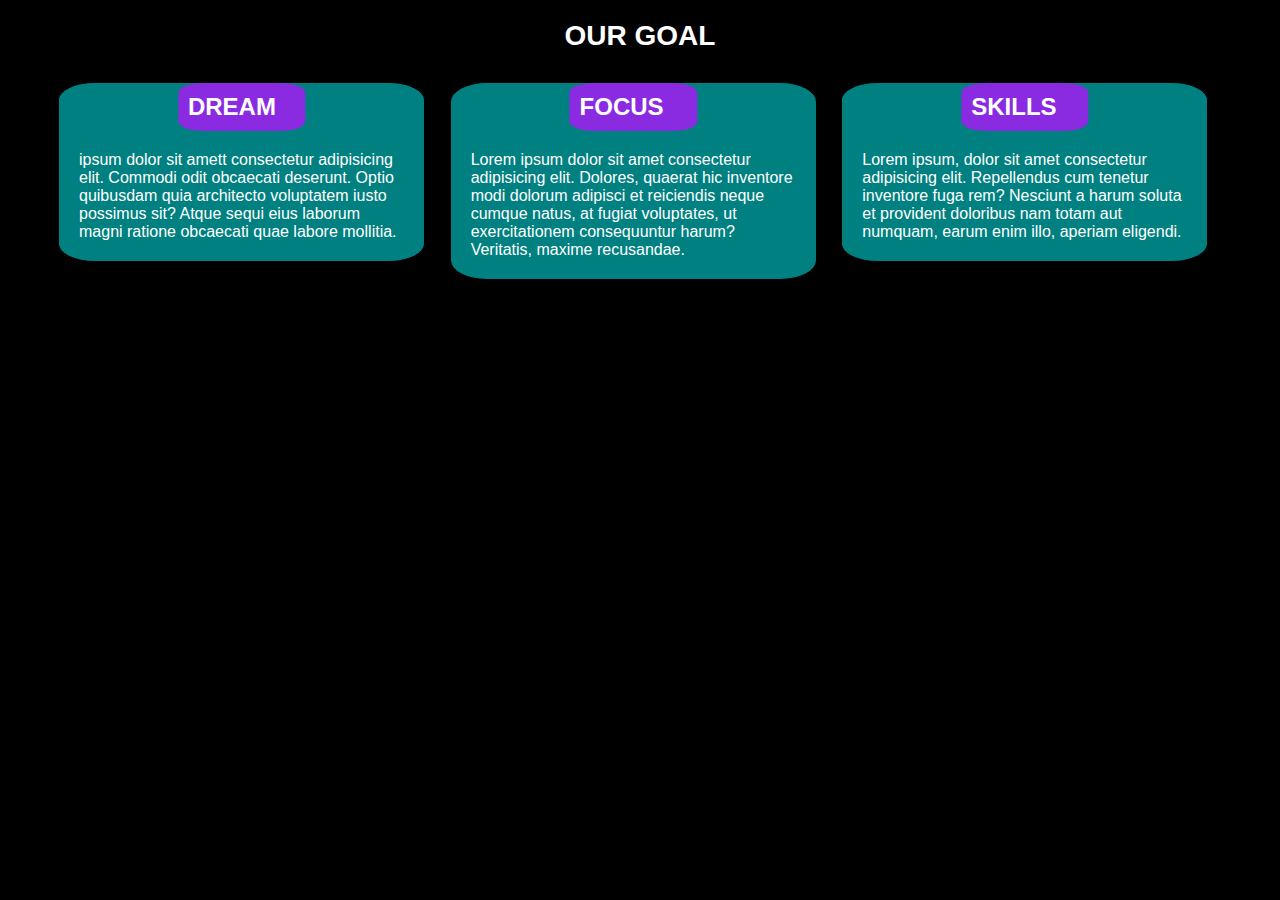
==== index.html @ 0ee1792e "Rename home.html to index.html" ====
<!html>
<html lang="en">
<head>
    <meta charset="UTF-8">
    <meta http-equiv="X-UA-Compatible" content="IE=edge">
    <meta name="viewport" content="width=device-width, initial-scale=1.0">
    <title>uhhh</title>
    <link rel="stylesheet" href="css/styles.css">
    <body>
        <h1>OUR GOAL</h1>
<main class="infoclass">
    <div class="paradiv">
        <div class="paraone">
            <h2 class="paraoneh3">
                DREAM
            </h3>
            
            ipsum dolor sit amett consectetur adipisicing elit. Commodi odit obcaecati deserunt. Optio quibusdam quia architecto voluptatem iusto possimus sit? Atque sequi eius laborum magni ratione obcaecati quae labore mollitia.</div>
        <div class="paratwo">
            <h2 class="paratwoh3">
                FOCUS
            </h3>
            Lorem ipsum dolor sit amet consectetur adipisicing elit. Dolores, quaerat hic inventore modi dolorum adipisci et reiciendis neque cumque natus, at fugiat voluptates, ut exercitationem consequuntur harum? Veritatis, maxime recusandae.</div>
            <div class="parathree">
                <h2 class="parathreeh3">
                   SKILLS
               </h3>
        Lorem ipsum, dolor sit amet consectetur adipisicing elit. Repellendus cum tenetur inventore fuga rem? Nesciunt a harum soluta et provident doloribus nam totam aut numquam, earum enim illo, aperiam eligendi.</div>
    </div>
</main>


    








</body>
</html>
---- css/styles.css ----
body {
  font-size: 16px;
  font-family: 'Gill Sans', 'Gill Sans MT', Calibri, 'Trebuchet MS', sans-serif;
  background-color: black;
  color: #fff;
}
/*fggg*/
h1 {
  text-align: center;
  font-size: 28px;
  margin-top: 20px;
}

.paraone,
.paratwo,
.parathree {
  background-color: teal;
  clear: both;
  border: 1px solid black;
  padding: 20px;
  margin-bottom: 20px;
  position: relative;
}

.paraoneh3,
.paratwoh3,
.parathreeh3 {
  position: absolute;

  left: 50%;
  transform: translateX(-50%);
  background-color: blueviolet;
  margin: 0;
  padding: 10px;
  border-radius: 5px;
  color: white;
}

@media (min-width: 992px) {
  .paraone,
  .parathree,
  .paratwo {
    position: relative;
    width: 30%;
    box-sizing: border-box;
    display: inline-block;
    margin: 10px;
    vertical-align: top;
    border-radius: 10%;
  }
  
  .paraoneh3,
  .paratwoh3,
  .parathreeh3 {
    width: 33%;
    position: relative;
    left: 50%;
    top: -20px;
    border-radius: 20%;
  }

  .paradiv,
  .infoclass {
    margin-left: 20px;
    margin-top: 20px;
  }
}

@media (max-width: 767px) {
  .paraone,
  .paratwo,
  .parathree {
    width: 100%;
  }

  .paraoneh3,
  .paratwoh3,
  .parathreeh3 {
    width: 33%;
    position: relative;
    left: 50%;
    top: -20px;
    border-radius: 20%;
    
  }
  .body{
    width: 90%;
  }
  
}
@media(min-width:768px) and (max-width:991px)
{
  .paraone
 {
   float:left;
    width: 47%;
 }
  .paratwo{
   float:right;
    width: 47%;
    top:-250px;
   }
 .parathree
 {
   width: 100%;
   top:-200px;
 }

.parathree,.paratwo,.paraone{
          height:150px;
padding:70px 10px 10px 10px;
}

 .paraoneh3,
  .paratwoh3,
  .parathreeh3 {
    width: 33%;
    position: relative;
    left: 50%;
    top: -20px;
    border-radius: 20%;
    
  }
}
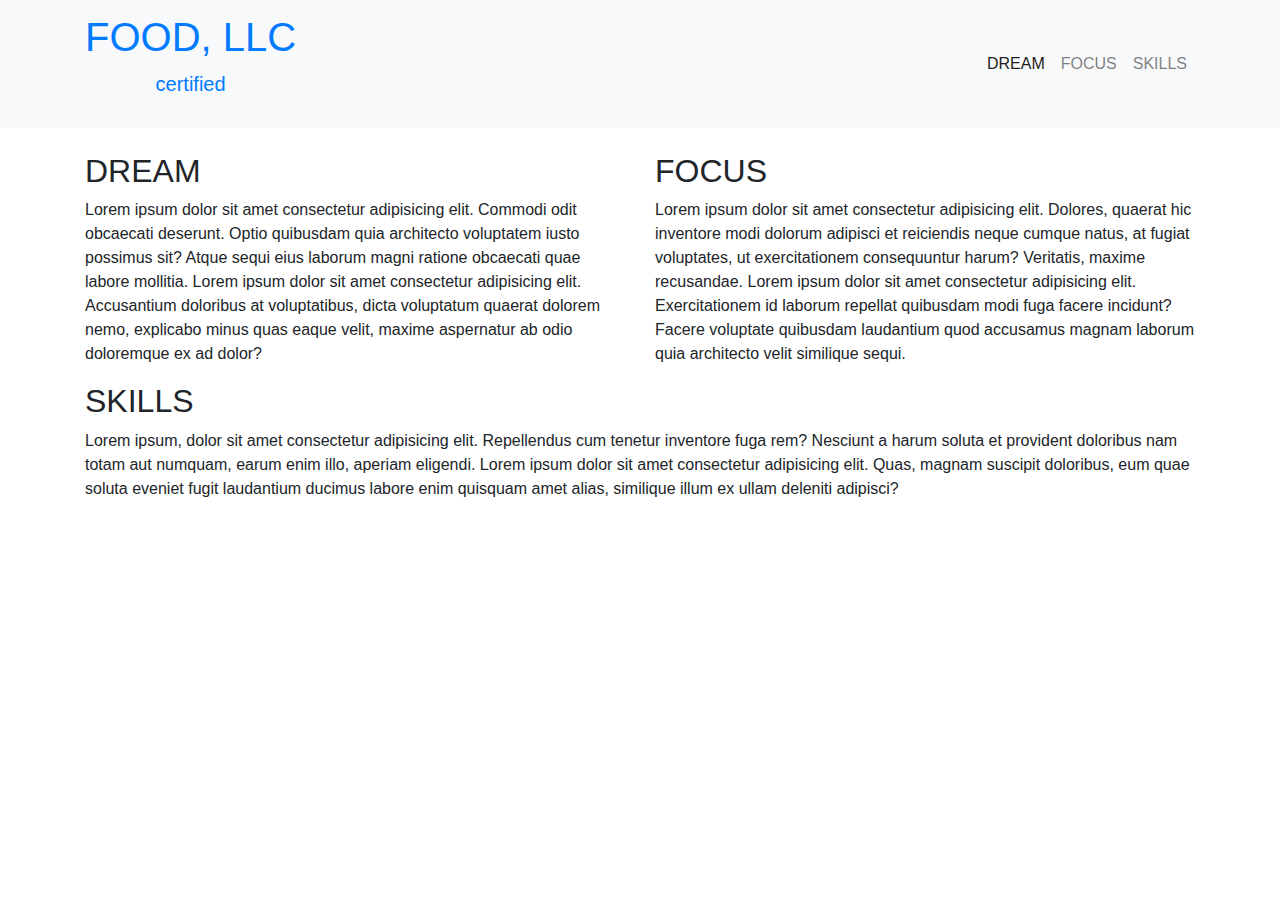
==== commit 72e3c5ad: "Update index.html" ====
--- a/index.html
+++ b/index.html
@@ -1,43 +1,98 @@
-<!html>
+<!DOCTYPE html>
 <html lang="en">
+
 <head>
     <meta charset="UTF-8">
     <meta http-equiv="X-UA-Compatible" content="IE=edge">
     <meta name="viewport" content="width=device-width, initial-scale=1.0">
-    <title>uhhh</title>
-    <link rel="stylesheet" href="css/styles.css">
-    <body>
-        <h1>OUR GOAL</h1>
-<main class="infoclass">
-    <div class="paradiv">
-        <div class="paraone">
-            <h2 class="paraoneh3">
-                DREAM
-            </h3>
-            
-            ipsum dolor sit amett consectetur adipisicing elit. Commodi odit obcaecati deserunt. Optio quibusdam quia architecto voluptatem iusto possimus sit? Atque sequi eius laborum magni ratione obcaecati quae labore mollitia.</div>
-        <div class="paratwo">
-            <h2 class="paratwoh3">
-                FOCUS
-            </h3>
-            Lorem ipsum dolor sit amet consectetur adipisicing elit. Dolores, quaerat hic inventore modi dolorum adipisci et reiciendis neque cumque natus, at fugiat voluptates, ut exercitationem consequuntur harum? Veritatis, maxime recusandae.</div>
-            <div class="parathree">
-                <h2 class="parathreeh3">
-                   SKILLS
-               </h3>
-        Lorem ipsum, dolor sit amet consectetur adipisicing elit. Repellendus cum tenetur inventore fuga rem? Nesciunt a harum soluta et provident doloribus nam totam aut numquam, earum enim illo, aperiam eligendi.</div>
-    </div>
-</main>
+    <title>Document</title>
+    <!-- Bootstrap CSS -->
+    <link rel="stylesheet" href="https://stackpath.bootstrapcdn.com/bootstrap/4.5.2/css/bootstrap.min.css">
+<link rel="stylesheet" href="css/assign_two.css">
 
+    <script src="https://code.jquery.com/jquery-3.5.1.slim.min.js"></script>
+    <!-- Bootstrap JS -->
+    <script src="https://stackpath.bootstrapcdn.com/bootstrap/4.5.2/js/bootstrap.min.js"></script>
+</head>
 
-    
-
-
-
-
-
-
-
+<body>
+    <header>
+        <nav class="navbar navbar-expand-md navbar-light bg-light" id="header-nav">
+            <div class="container">
+                <div class="navbar-brand">
+                    <a href="assign_two.html" class="d-flex flex-column align-items-center">
+                        <h1>FOOD, LLC</h1>
+                        <p class="certified-text">certified</p>
+                    </a>
+                </div>
+                <button class="navbar-toggler" type="button" data-toggle="collapse" data-target="#navbarMenu"
+                    aria-controls="navbarMenu" aria-expanded="false" aria-label="Toggle navigation">
+                    <span class="navbar-toggler-icon"></span>
+                </button>
+                <div class="collapse navbar-collapse" id="navbarMenu">
+                    <ul class="navbar-nav ml-auto">
+                        <li class="nav-item active">
+                            <a class="nav-link" href="#dream">DREAM</a>
+                        </li>
+                        <li class="nav-item">
+                            <a class="nav-link" href="#focus">FOCUS</a>
+                        </li>
+                        <li class="nav-item">
+                            <a class="nav-link" href="#skills">SKILLS</a>
+                        </li>
+                    </ul>
+                </div>
+            </div>
+        </nav>
+    </header>
+    <main class="container mt-4">
+        <div class="row">
+            <div class="col-md-6">
+                <div class="paraone" id="dream">
+                    <h2 class="paraoneh3">
+                        DREAM
+                    </h2>
+                    <p>
+                        Lorem ipsum dolor sit amet consectetur adipisicing elit. Commodi odit obcaecati deserunt. Optio
+                        quibusdam quia architecto voluptatem iusto possimus sit? Atque sequi eius laborum magni
+                        ratione obcaecati quae labore mollitia. Lorem ipsum dolor sit amet consectetur adipisicing elit.
+                        Accusantium doloribus at voluptatibus, dicta voluptatum quaerat dolorem nemo, explicabo minus
+                        quas eaque velit, maxime aspernatur ab odio doloremque ex ad dolor?
+                    </p>
+                </div>
+            </div>
+            <div class="col-md-6">
+                <div class="paratwo" id="focus">
+                    <h2 class="paratwoh3">
+                        FOCUS
+                    </h2>
+                    <p>
+                        Lorem ipsum dolor sit amet consectetur adipisicing elit. Dolores, quaerat hic inventore modi
+                        dolorum adipisci et reiciendis neque cumque natus, at fugiat voluptates, ut exercitationem
+                        consequuntur harum? Veritatis, maxime recusandae. Lorem ipsum dolor sit amet consectetur
+                        adipisicing elit. Exercitationem id laborum repellat quibusdam modi fuga facere incidunt? Facere
+                        voluptate quibusdam laudantium quod accusamus magnam laborum quia architecto velit similique
+                        sequi.
+                    </p>
+                </div>
+            </div>
+            <div class="col-md-12">
+                <div class="parathree" id="skills">
+                    <h2 class="parathreeh3">
+                        SKILLS
+                    </h2>
+                    <p>
+                        Lorem ipsum, dolor sit amet consectetur adipisicing elit. Repellendus cum tenetur inventore
+                        fuga rem? Nesciunt a harum soluta et provident doloribus nam totam aut numquam, earum enim
+                        illo, aperiam eligendi. Lorem ipsum dolor sit amet consectetur adipisicing elit. Quas, magnam
+                        suscipit doloribus, eum quae soluta eveniet fugit laudantium ducimus labore enim quisquam amet
+                        alias, similique illum ex ullam deleniti adipisci?
+                    </p>
+                </div>
+            </div>
+        </div>
+    </main>
 
 </body>
+
 </html>
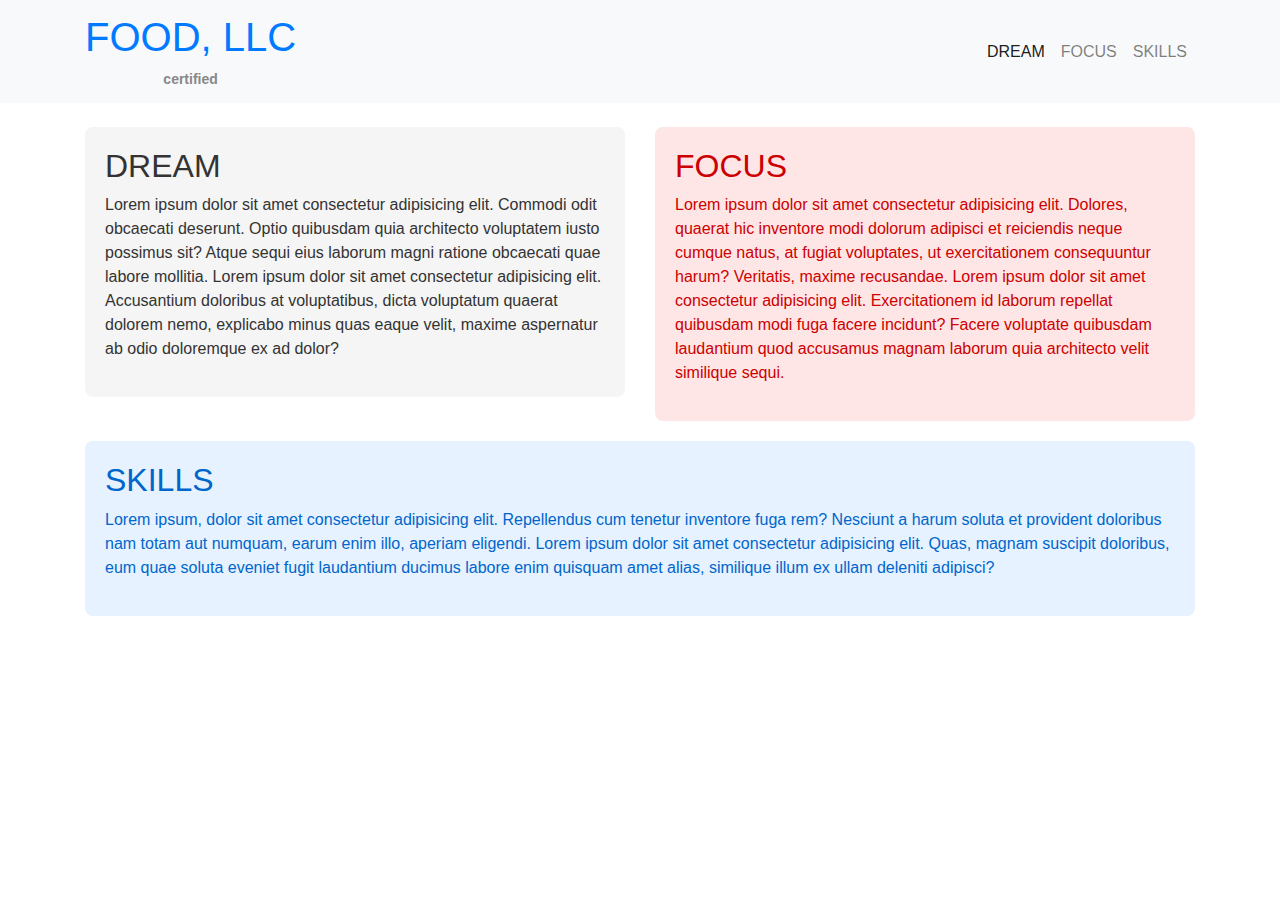
==== commit b768a304: "Update index.html" ====
--- a/index.html
+++ b/index.html
@@ -8,7 +8,7 @@
     <title>Document</title>
     <!-- Bootstrap CSS -->
     <link rel="stylesheet" href="https://stackpath.bootstrapcdn.com/bootstrap/4.5.2/css/bootstrap.min.css">
-<link rel="stylesheet" href="css/assign_two.css">
+<link rel="stylesheet" href="css/styles.css">
 
     <script src="https://code.jquery.com/jquery-3.5.1.slim.min.js"></script>
     <!-- Bootstrap JS -->
--- a/css/styles.css
+++ b/css/styles.css
@@ -0,0 +1,61 @@
+    <style>
+        body {
+            font-family: Arial, sans-serif;
+            line-height: 1.6;
+        }
+
+        .certified-text {
+            font-size: 14px;
+            color: #888;
+            margin: 0;
+        }
+
+        .paraone,
+        .paratwo,
+        .parathree {
+            padding: 20px;
+            margin-bottom: 20px;
+            border-radius: 8px;
+            transition: background-color 0.3s ease;
+        }
+
+        .paraone {
+            background-color: #f5f5f5;
+            color: #333;
+        }
+
+        .paratwo {
+            background-color: #ffe6e6;
+            color: #cc0000;
+        }
+
+        .parathree {
+            background-color: #e6f2ff;
+            color: #0066cc;
+        }
+
+        .paraone:hover,
+        .paratwo:hover,
+        .parathree:hover {
+            background-color: #f0f0f0;
+        }
+
+        .paraone:active,
+        .paratwo:active,
+        .parathree:active {
+            background-color: #ddd;
+        }
+
+        .navbar-brand {
+            font-size: 24px;
+            font-weight: bold;
+        }
+
+        .navbar-toggler {
+            border: solid black;
+        }
+
+        .navbar-toggler-icon {
+          
+        }
+    </style>
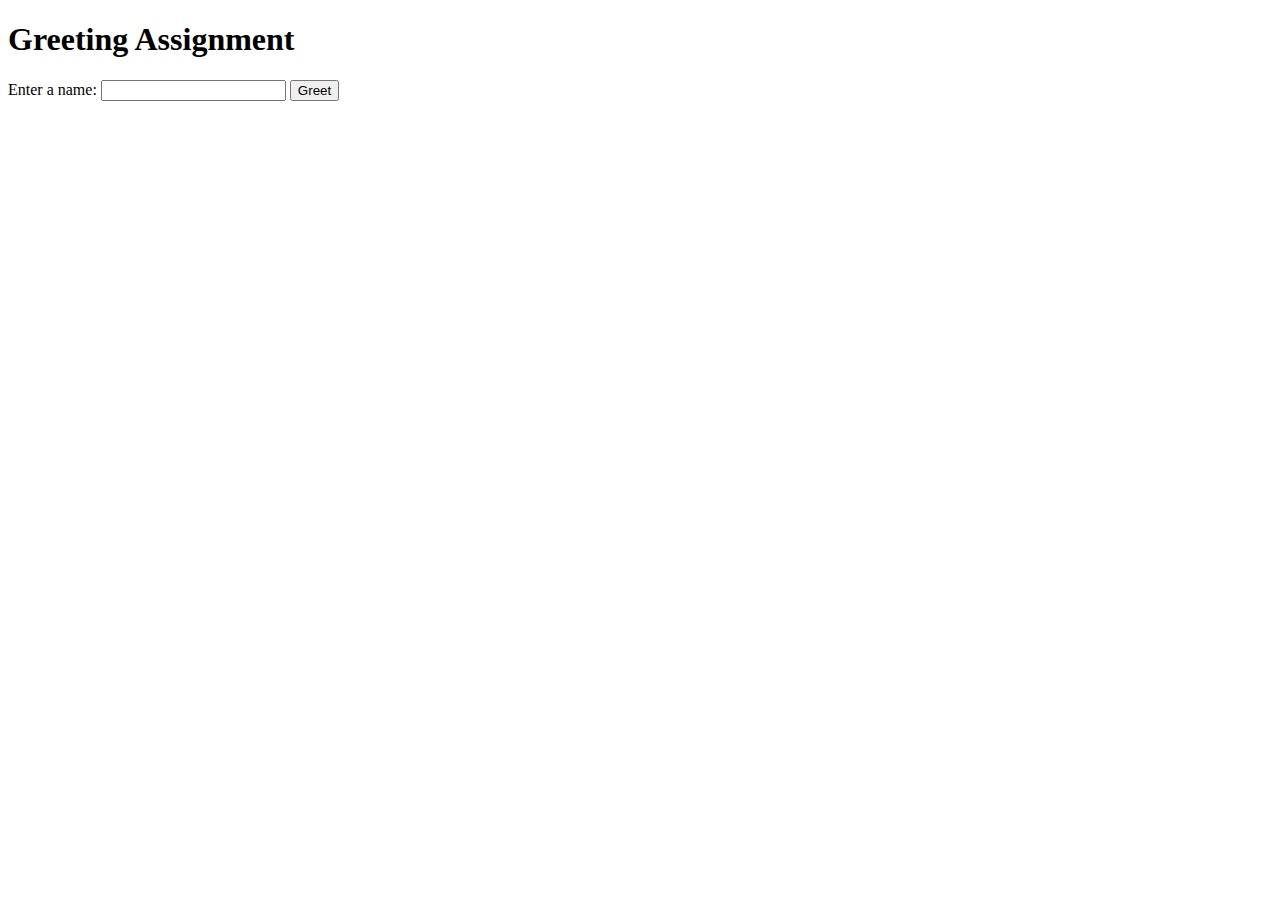
==== commit 60d2c85c: "Update index.html" ====
--- a/index.html
+++ b/index.html
@@ -1,98 +1,52 @@
 <!DOCTYPE html>
-<html lang="en">
+<html>
+<head>
+  <meta charset="utf-8">
+  <title>Greeting Assignment</title>
+</head>
+<body>
+  <h1>Greeting Assignment</h1>
+  <label for="nameInput">Enter a name:</label>
+  <input type="text" id="nameInput">
+  <button id="greetButton">Greet</button>
+  <div id="greetings"></div>
+  <script>
+    (function () {
+      // SpeakHello.js
+      var helloSpeaker = {};
+      var speakWord = "Hello";
+      helloSpeaker.speak = function (name) {
+        return speakWord + " " + name;
+      };
+      window.helloSpeaker = helloSpeaker;
 
-<head>
-    <meta charset="UTF-8">
-    <meta http-equiv="X-UA-Compatible" content="IE=edge">
-    <meta name="viewport" content="width=device-width, initial-scale=1.0">
-    <title>Document</title>
-    <!-- Bootstrap CSS -->
-    <link rel="stylesheet" href="https://stackpath.bootstrapcdn.com/bootstrap/4.5.2/css/bootstrap.min.css">
-<link rel="stylesheet" href="css/styles.css">
+      // SpeakGoodBye.js
+      var byeSpeaker = {};
+      var speakWord = "Good Bye";
+      byeSpeaker.speak = function (name) {
+        return speakWord + " " + name;
+      };
+      window.byeSpeaker = byeSpeaker;
 
-    <script src="https://code.jquery.com/jquery-3.5.1.slim.min.js"></script>
-    <!-- Bootstrap JS -->
-    <script src="https://stackpath.bootstrapcdn.com/bootstrap/4.5.2/js/bootstrap.min.js"></script>
-</head>
-
-<body>
-    <header>
-        <nav class="navbar navbar-expand-md navbar-light bg-light" id="header-nav">
-            <div class="container">
-                <div class="navbar-brand">
-                    <a href="assign_two.html" class="d-flex flex-column align-items-center">
-                        <h1>FOOD, LLC</h1>
-                        <p class="certified-text">certified</p>
-                    </a>
-                </div>
-                <button class="navbar-toggler" type="button" data-toggle="collapse" data-target="#navbarMenu"
-                    aria-controls="navbarMenu" aria-expanded="false" aria-label="Toggle navigation">
-                    <span class="navbar-toggler-icon"></span>
-                </button>
-                <div class="collapse navbar-collapse" id="navbarMenu">
-                    <ul class="navbar-nav ml-auto">
-                        <li class="nav-item active">
-                            <a class="nav-link" href="#dream">DREAM</a>
-                        </li>
-                        <li class="nav-item">
-                            <a class="nav-link" href="#focus">FOCUS</a>
-                        </li>
-                        <li class="nav-item">
-                            <a class="nav-link" href="#skills">SKILLS</a>
-                        </li>
-                    </ul>
-                </div>
-            </div>
-        </nav>
-    </header>
-    <main class="container mt-4">
-        <div class="row">
-            <div class="col-md-6">
-                <div class="paraone" id="dream">
-                    <h2 class="paraoneh3">
-                        DREAM
-                    </h2>
-                    <p>
-                        Lorem ipsum dolor sit amet consectetur adipisicing elit. Commodi odit obcaecati deserunt. Optio
-                        quibusdam quia architecto voluptatem iusto possimus sit? Atque sequi eius laborum magni
-                        ratione obcaecati quae labore mollitia. Lorem ipsum dolor sit amet consectetur adipisicing elit.
-                        Accusantium doloribus at voluptatibus, dicta voluptatum quaerat dolorem nemo, explicabo minus
-                        quas eaque velit, maxime aspernatur ab odio doloremque ex ad dolor?
-                    </p>
-                </div>
-            </div>
-            <div class="col-md-6">
-                <div class="paratwo" id="focus">
-                    <h2 class="paratwoh3">
-                        FOCUS
-                    </h2>
-                    <p>
-                        Lorem ipsum dolor sit amet consectetur adipisicing elit. Dolores, quaerat hic inventore modi
-                        dolorum adipisci et reiciendis neque cumque natus, at fugiat voluptates, ut exercitationem
-                        consequuntur harum? Veritatis, maxime recusandae. Lorem ipsum dolor sit amet consectetur
-                        adipisicing elit. Exercitationem id laborum repellat quibusdam modi fuga facere incidunt? Facere
-                        voluptate quibusdam laudantium quod accusamus magnam laborum quia architecto velit similique
-                        sequi.
-                    </p>
-                </div>
-            </div>
-            <div class="col-md-12">
-                <div class="parathree" id="skills">
-                    <h2 class="parathreeh3">
-                        SKILLS
-                    </h2>
-                    <p>
-                        Lorem ipsum, dolor sit amet consectetur adipisicing elit. Repellendus cum tenetur inventore
-                        fuga rem? Nesciunt a harum soluta et provident doloribus nam totam aut numquam, earum enim
-                        illo, aperiam eligendi. Lorem ipsum dolor sit amet consectetur adipisicing elit. Quas, magnam
-                        suscipit doloribus, eum quae soluta eveniet fugit laudantium ducimus labore enim quisquam amet
-                        alias, similique illum ex ullam deleniti adipisci?
-                    </p>
-                </div>
-            </div>
-        </div>
-    </main>
-
+      // Greet the provided name
+      var greetButton = document.getElementById("greetButton");
+      var nameInput = document.getElementById("nameInput");
+      var greetingsContainer = document.getElementById("greetings");
+      
+      greetButton.addEventListener("click", function () {
+        var name = nameInput.value;
+        var firstLetter = name.charAt(0).toLowerCase();
+        var greeting = "";
+        if (firstLetter === 'j') {
+          greeting = byeSpeaker.speak(name);
+        } else {
+          greeting = helloSpeaker.speak(name);
+        }
+        var greetingElement = document.createElement("p");
+        greetingElement.textContent = greeting;
+        greetingsContainer.appendChild(greetingElement);
+      });
+    })();
+  </script>
 </body>
-
 </html>
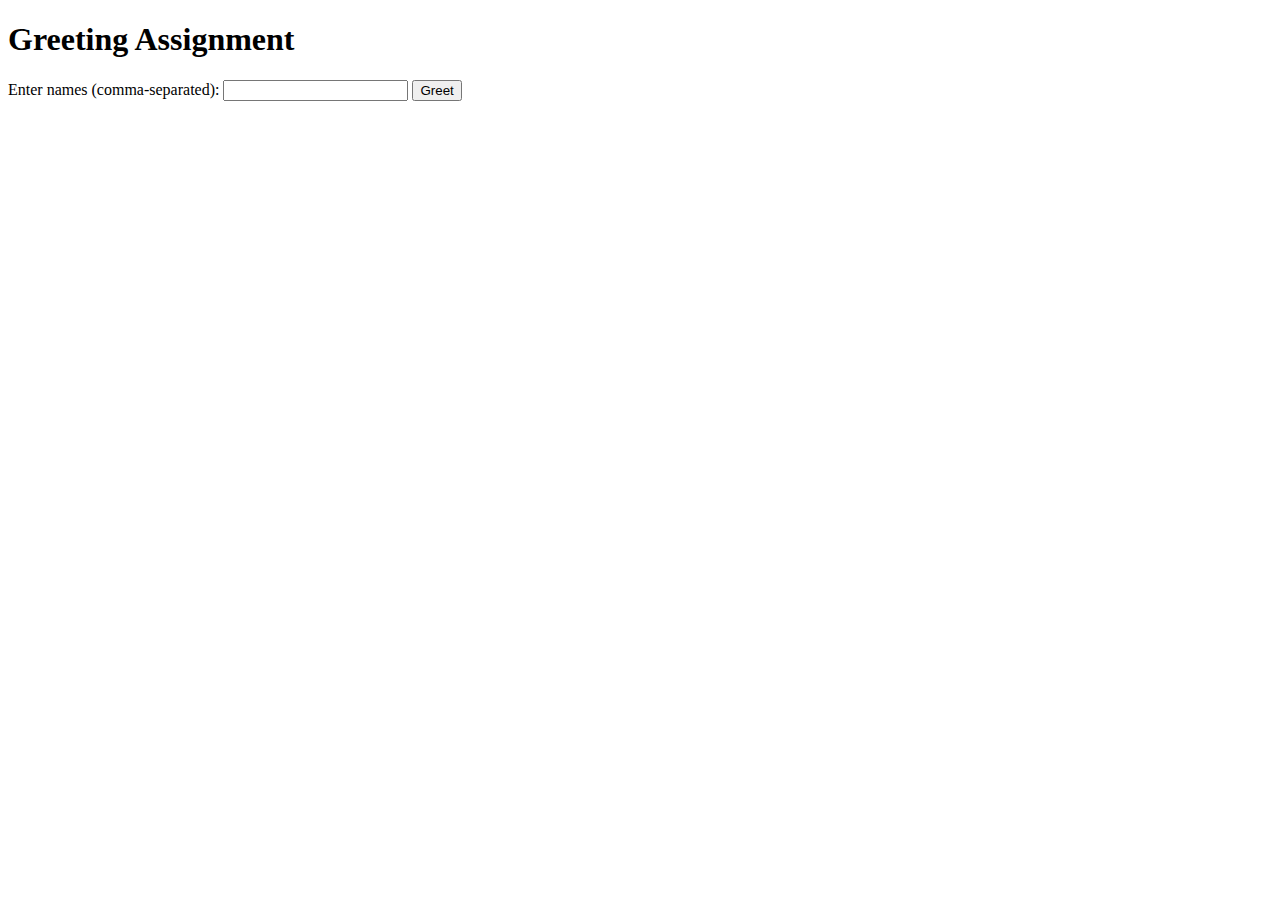
==== commit de6ce66b: "Update index.html" ====
--- a/index.html
+++ b/index.html
@@ -6,45 +6,36 @@
 </head>
 <body>
   <h1>Greeting Assignment</h1>
-  <label for="nameInput">Enter a name:</label>
+  <label for="nameInput">Enter names (comma-separated):</label>
   <input type="text" id="nameInput">
   <button id="greetButton">Greet</button>
   <div id="greetings"></div>
   <script>
     (function () {
-      // SpeakHello.js
-      var helloSpeaker = {};
-      var speakWord = "Hello";
-      helloSpeaker.speak = function (name) {
-        return speakWord + " " + name;
-      };
-      window.helloSpeaker = helloSpeaker;
-
-      // SpeakGoodBye.js
-      var byeSpeaker = {};
-      var speakWord = "Good Bye";
-      byeSpeaker.speak = function (name) {
-        return speakWord + " " + name;
-      };
-      window.byeSpeaker = byeSpeaker;
-
-      // Greet the provided name
+      // Greet the provided names
       var greetButton = document.getElementById("greetButton");
       var nameInput = document.getElementById("nameInput");
       var greetingsContainer = document.getElementById("greetings");
       
       greetButton.addEventListener("click", function () {
-        var name = nameInput.value;
-        var firstLetter = name.charAt(0).toLowerCase();
-        var greeting = "";
-        if (firstLetter === 'j') {
-          greeting = byeSpeaker.speak(name);
-        } else {
-          greeting = helloSpeaker.speak(name);
+        var names = nameInput.value.split(','); // Split input into an array of names
+        greetingsContainer.innerHTML = ""; // Clear previous greetings
+        
+        for (var i = 0; i < names.length; i++) {
+          var name = names[i].trim(); // Remove leading/trailing spaces
+          var firstLetter = name.charAt(0).toUpperCase(); // Convert to uppercase for comparison
+          var greeting = "";
+          
+          if (firstLetter === 'J') {
+            greeting = "Goodbye " + name;
+          } else {
+            greeting = "Hello " + name;
+          }
+          
+          var greetingElement = document.createElement("p");
+          greetingElement.textContent = greeting;
+          greetingsContainer.appendChild(greetingElement);
         }
-        var greetingElement = document.createElement("p");
-        greetingElement.textContent = greeting;
-        greetingsContainer.appendChild(greetingElement);
       });
     })();
   </script>
